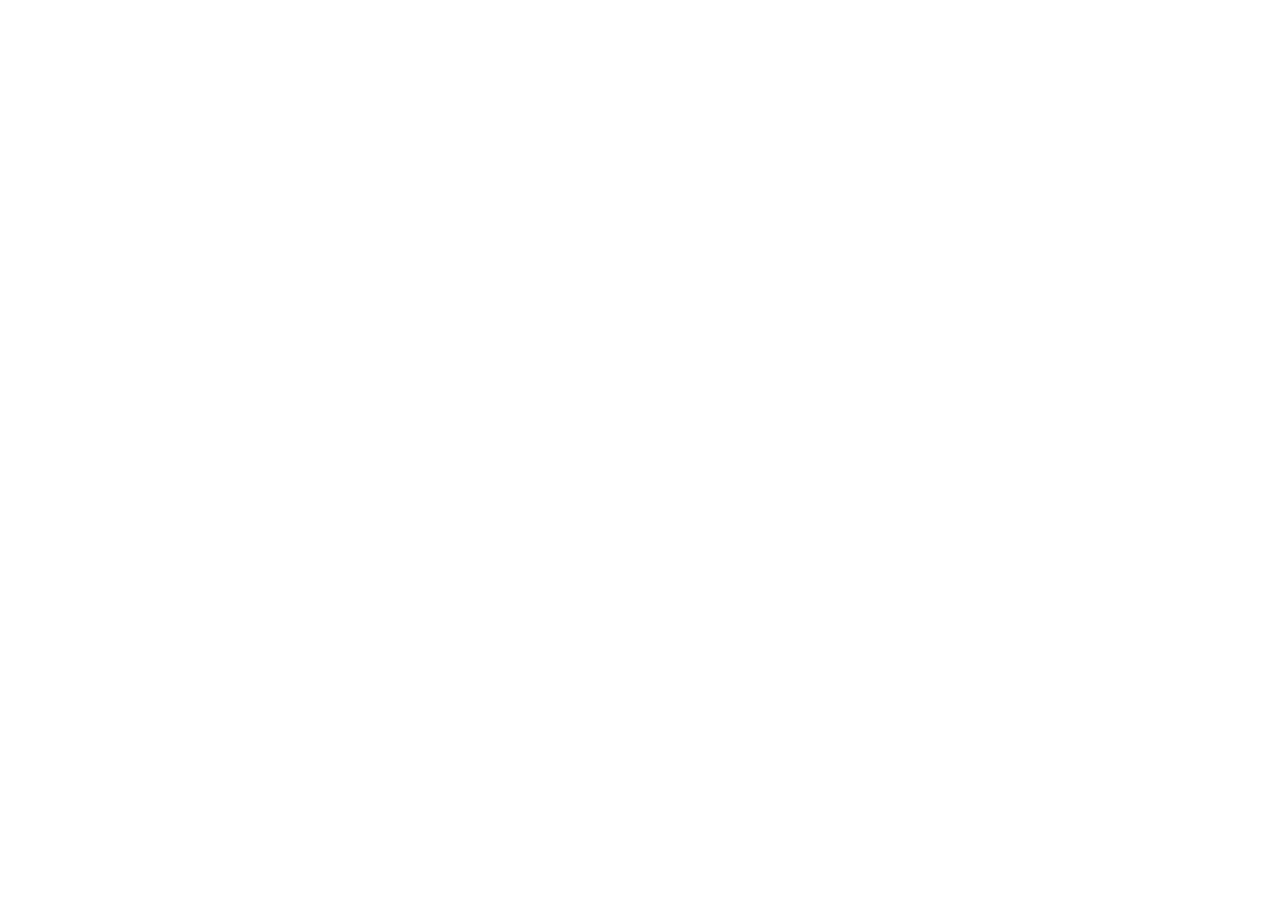
==== pages/U4_Lab2_SDP.html @ 7940efcb "created SDP" ====
<!DOCTYPE html>
  <html>
    <head>
        <title>Hang-Rat</title>
        <link rel="preconnect" href="https://fonts.googleapis.com">
        <link rel="preconnect" href="https://fonts.gstatic.com" crossorigin>
        <link href="https://fonts.googleapis.com/css2?family=Cherry+Bomb+One&display=swap" rel="stylesheet">
        <link rel = "stylesheet" href="index.css">
    </head>
    <body>
    </body>
  <html>
<!DOCTYPE html>
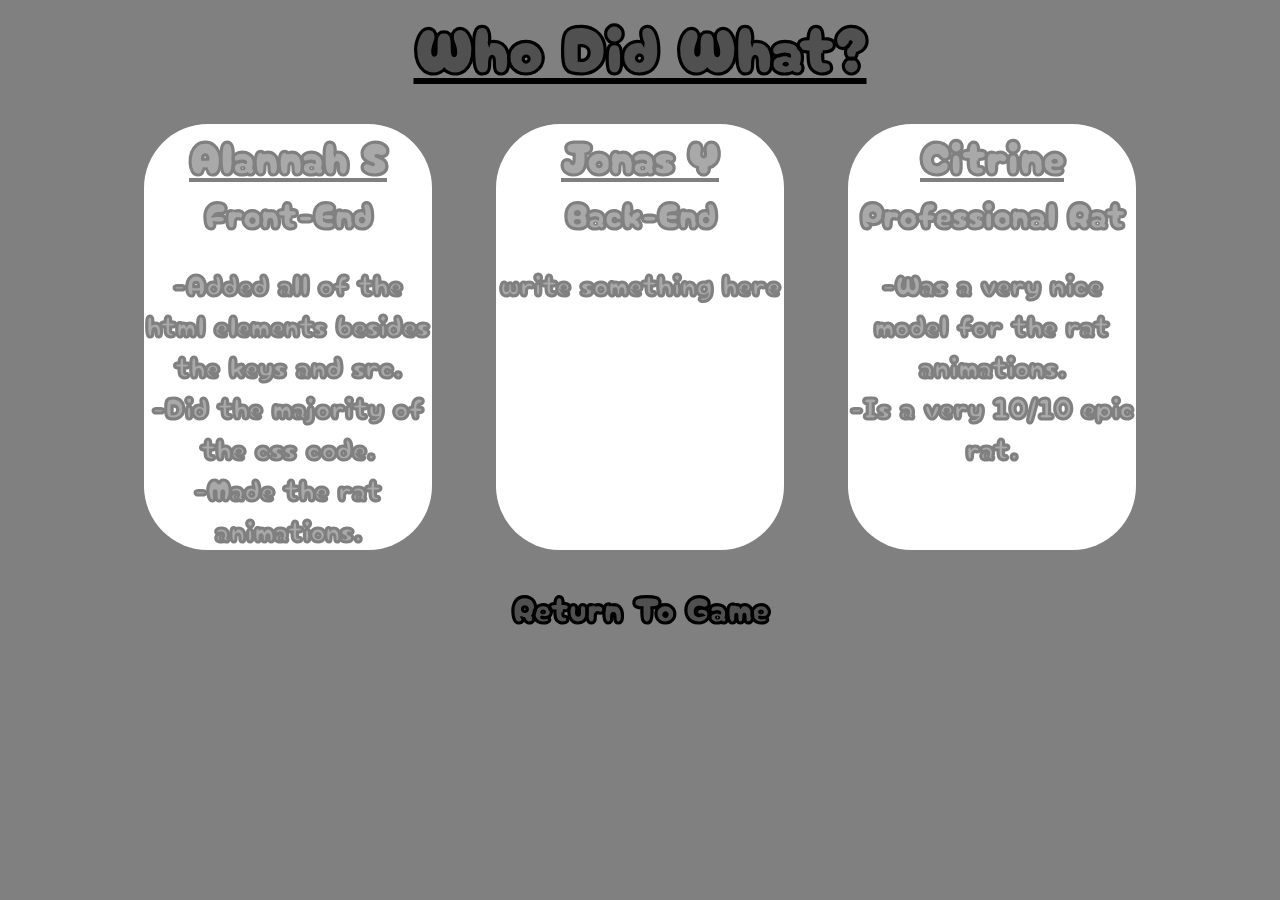
==== commit 55cb0fe9: "options at the bottom of index and sdp page was added." ====
--- a/pages/U4_Lab2_SDP.html
+++ b/pages/U4_Lab2_SDP.html
@@ -1,13 +1,32 @@
+
 <!DOCTYPE html>
   <html>
     <head>
-        <title>Hang-Rat</title>
+        <title>Hang-Rat SDP</title>
         <link rel="preconnect" href="https://fonts.googleapis.com">
         <link rel="preconnect" href="https://fonts.gstatic.com" crossorigin>
         <link href="https://fonts.googleapis.com/css2?family=Cherry+Bomb+One&display=swap" rel="stylesheet">
-        <link rel = "stylesheet" href="index.css">
+        <link rel="stylesheet" href="U4_Lab2_SDP.css">
     </head>
     <body>
+      <h1 id="title">Who Did What?</h1>
+      <section>
+        <div>
+          <h1>Alannah S</h1>
+          <h3>Front-End</h3><br>
+          <p>-Added all of the html elements besides the keys and src.<br>-Did the majority of the css code.<br>-Made the rat animations.</p>
+        </div>
+        <div>
+          <h1>Jonas Y</h1>
+          <h3>Back-End</h3><br>
+          <p>write something here</p>
+        </div>
+        <div>
+          <h1>Citrine</h1>
+          <h3>Professional Rat</h3><br>
+          <p>-Was a very nice model for the rat animations.<br>-Is a very 10/10 epic rat.</p>
+        </div>
+      </section>
+      <a href="../index.html"><h3>Return To Game</h3></a>
     </body>
-  <html>
-<!DOCTYPE html>+  </html>
--- a/pages/U4_Lab2_SDP.css
+++ b/pages/U4_Lab2_SDP.css
@@ -0,0 +1,52 @@
+*{
+    margin: 0vw;
+    padding: 0vw;
+    font-family: Cherry Bomb One;
+    text-align: center;
+}
+
+h1{
+    text-decoration: underline;
+    font-size: 275%;
+}
+
+h3{
+    font-size: 220%;
+}
+
+p{
+    font-size: 180%;
+}
+
+body{
+    background-color: gray;
+    margin: 0vw 8.75vw;
+}
+
+section{
+    display: flex;
+    flex-direction: row;
+    color: darkgray;
+    -webkit-text-stroke: 0.25vw gray;
+}
+
+div{
+    background-color: white;
+    border-radius: 5vw;
+    width: 22.5vw;
+    padding: 2.5;
+    margin: 2.5vw;
+}
+
+#title{
+    font-size: 400%;
+}
+
+a{
+    text-decoration: none;
+}
+
+#title, a{
+    color: rgb(80, 80, 80);
+    -webkit-text-stroke: 0.25vw black;
+}
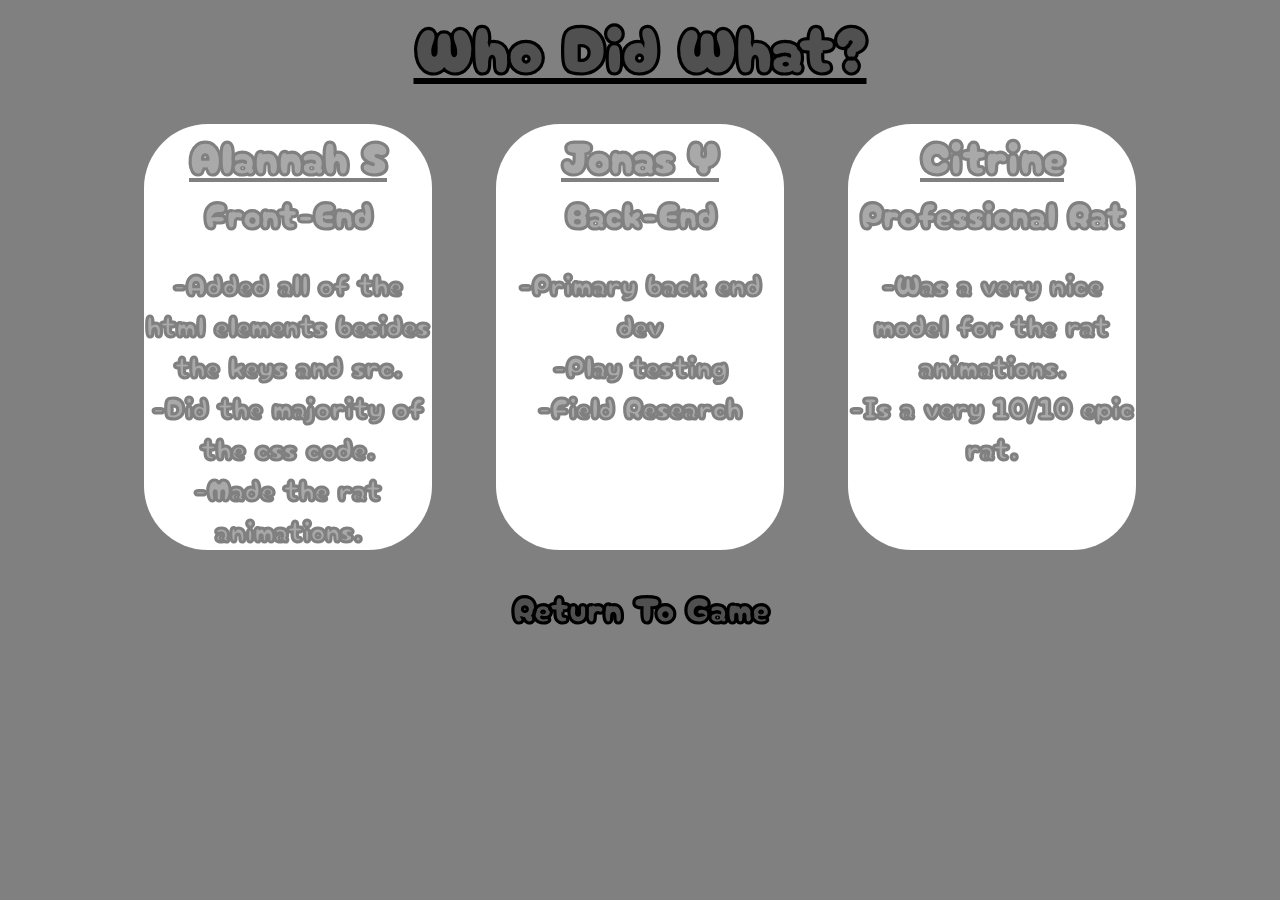
==== commit b4a82fb1: "Filling out my credits in SDP" ====
--- a/pages/U4_Lab2_SDP.html
+++ b/pages/U4_Lab2_SDP.html
@@ -19,7 +19,7 @@
         <div>
           <h1>Jonas Y</h1>
           <h3>Back-End</h3><br>
-          <p>write something here</p>
+          <p>-Primary back end dev<br>-Play testing<br>-Field Research</p>
         </div>
         <div>
           <h1>Citrine</h1>
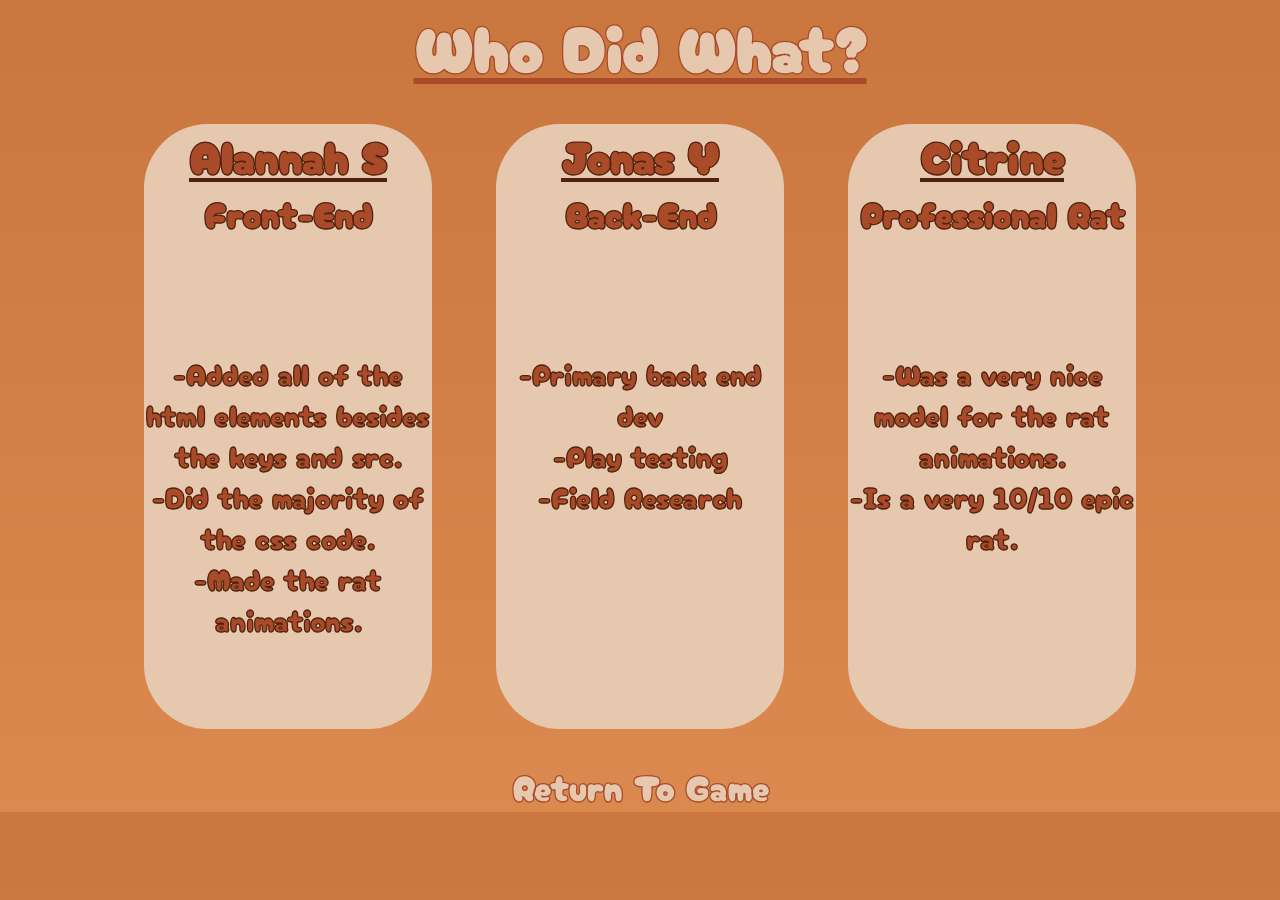
==== commit de955bd9: "borders fixed" ====
--- a/pages/U4_Lab2_SDP.html
+++ b/pages/U4_Lab2_SDP.html
@@ -27,6 +27,6 @@
           <p>-Was a very nice model for the rat animations.<br>-Is a very 10/10 epic rat.</p>
         </div>
       </section>
-      <a href="../index.html"><h3>Return To Game</h3></a>
+      <a href="../index.html"><h3 id="returnText">Return To Game</h3></a>
     </body>
   </html>
--- a/pages/U4_Lab2_SDP.css
+++ b/pages/U4_Lab2_SDP.css
@@ -3,6 +3,8 @@
     padding: 0vw;
     font-family: Cherry Bomb One;
     text-align: center;
+    -webkit-text-stroke: 0.1vw #4f220d;
+    color: #a94b28;
 }
 
 h1{
@@ -16,22 +18,22 @@
 
 p{
     font-size: 180%;
+    margin: 7vw 0vw;
 }
 
 body{
-    background-color: gray;
+    background-image: linear-gradient(to bottom, #ca763f, #db894f);
     margin: 0vw 8.75vw;
+    overflow: hidden;
 }
 
 section{
     display: flex;
     flex-direction: row;
-    color: darkgray;
-    -webkit-text-stroke: 0.25vw gray;
 }
 
 div{
-    background-color: white;
+    background-color: #e6c8ae;
     border-radius: 5vw;
     width: 22.5vw;
     padding: 2.5;
@@ -46,7 +48,7 @@
     text-decoration: none;
 }
 
-#title, a{
-    color: rgb(80, 80, 80);
-    -webkit-text-stroke: 0.25vw black;
+#title, #returnText{
+    color: #e6c8ae;
+    -webkit-text-stroke: 0.1vw #a94b28;
 }
